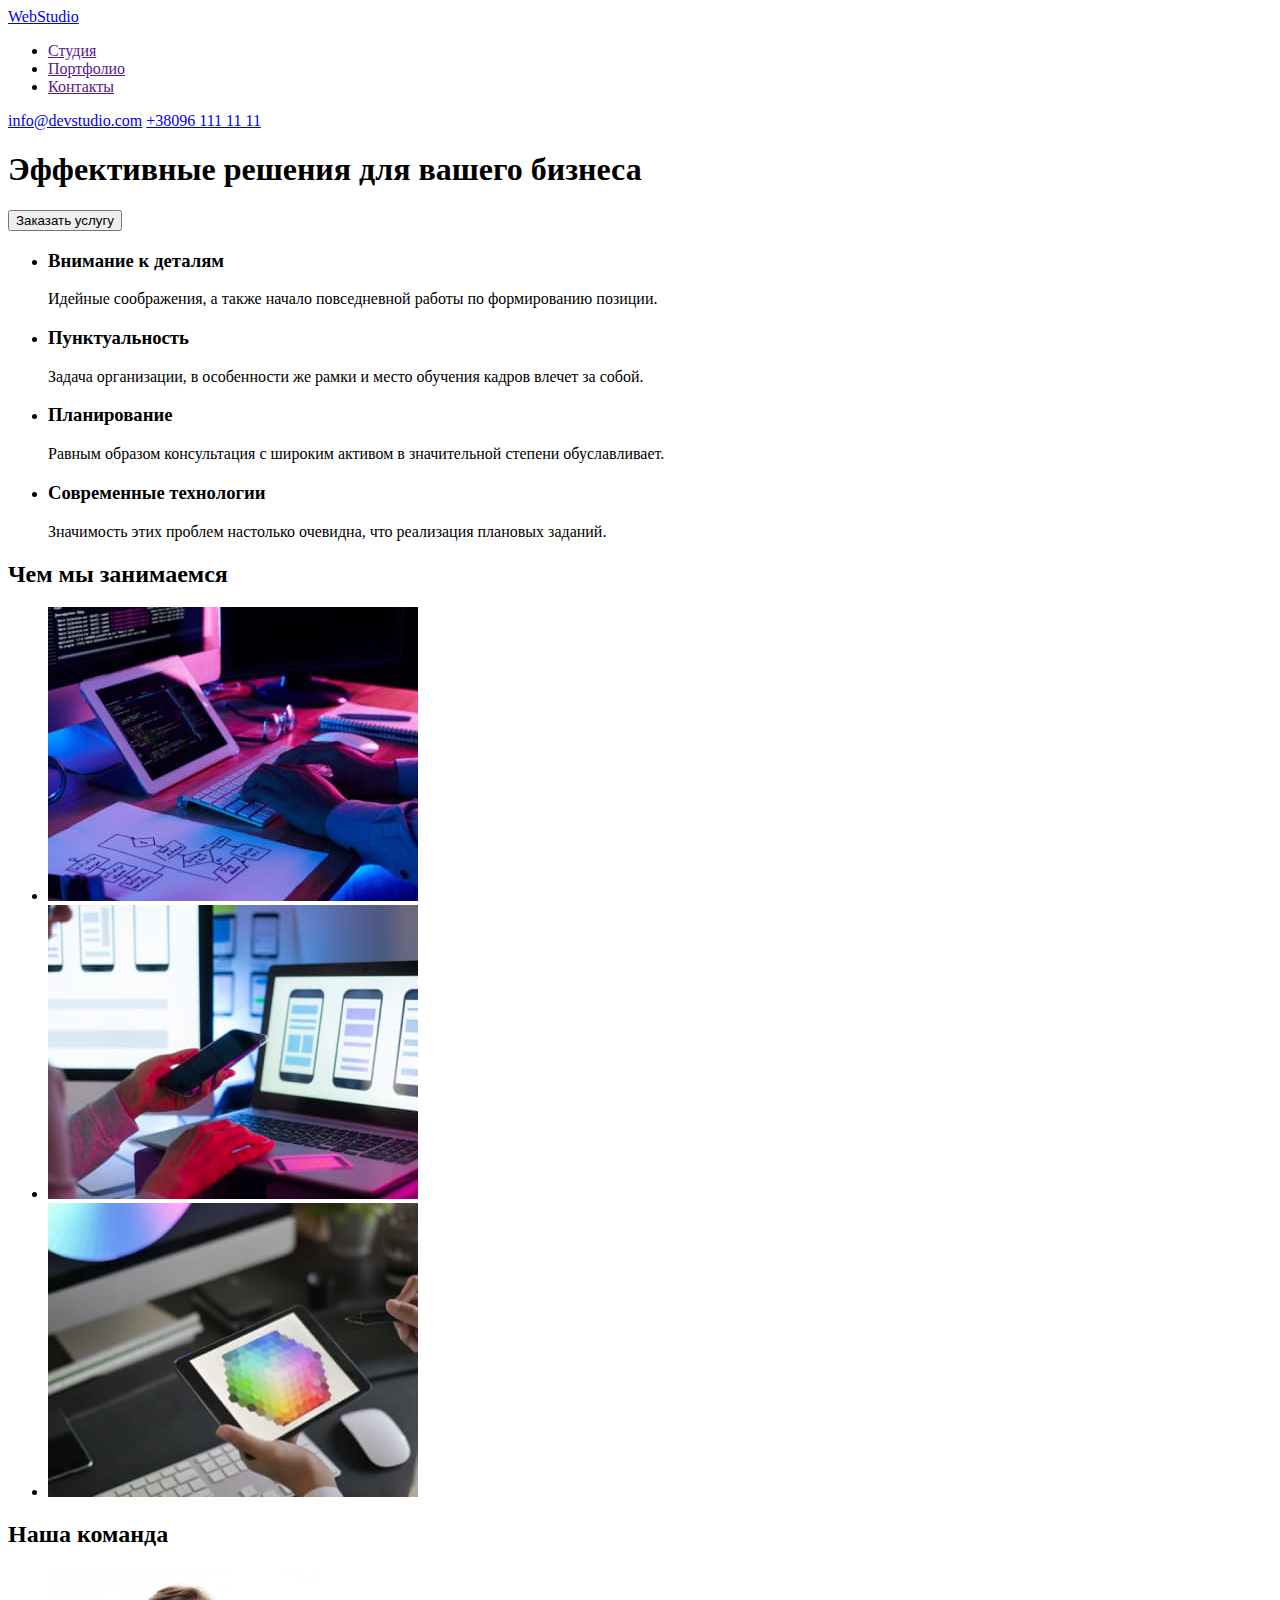
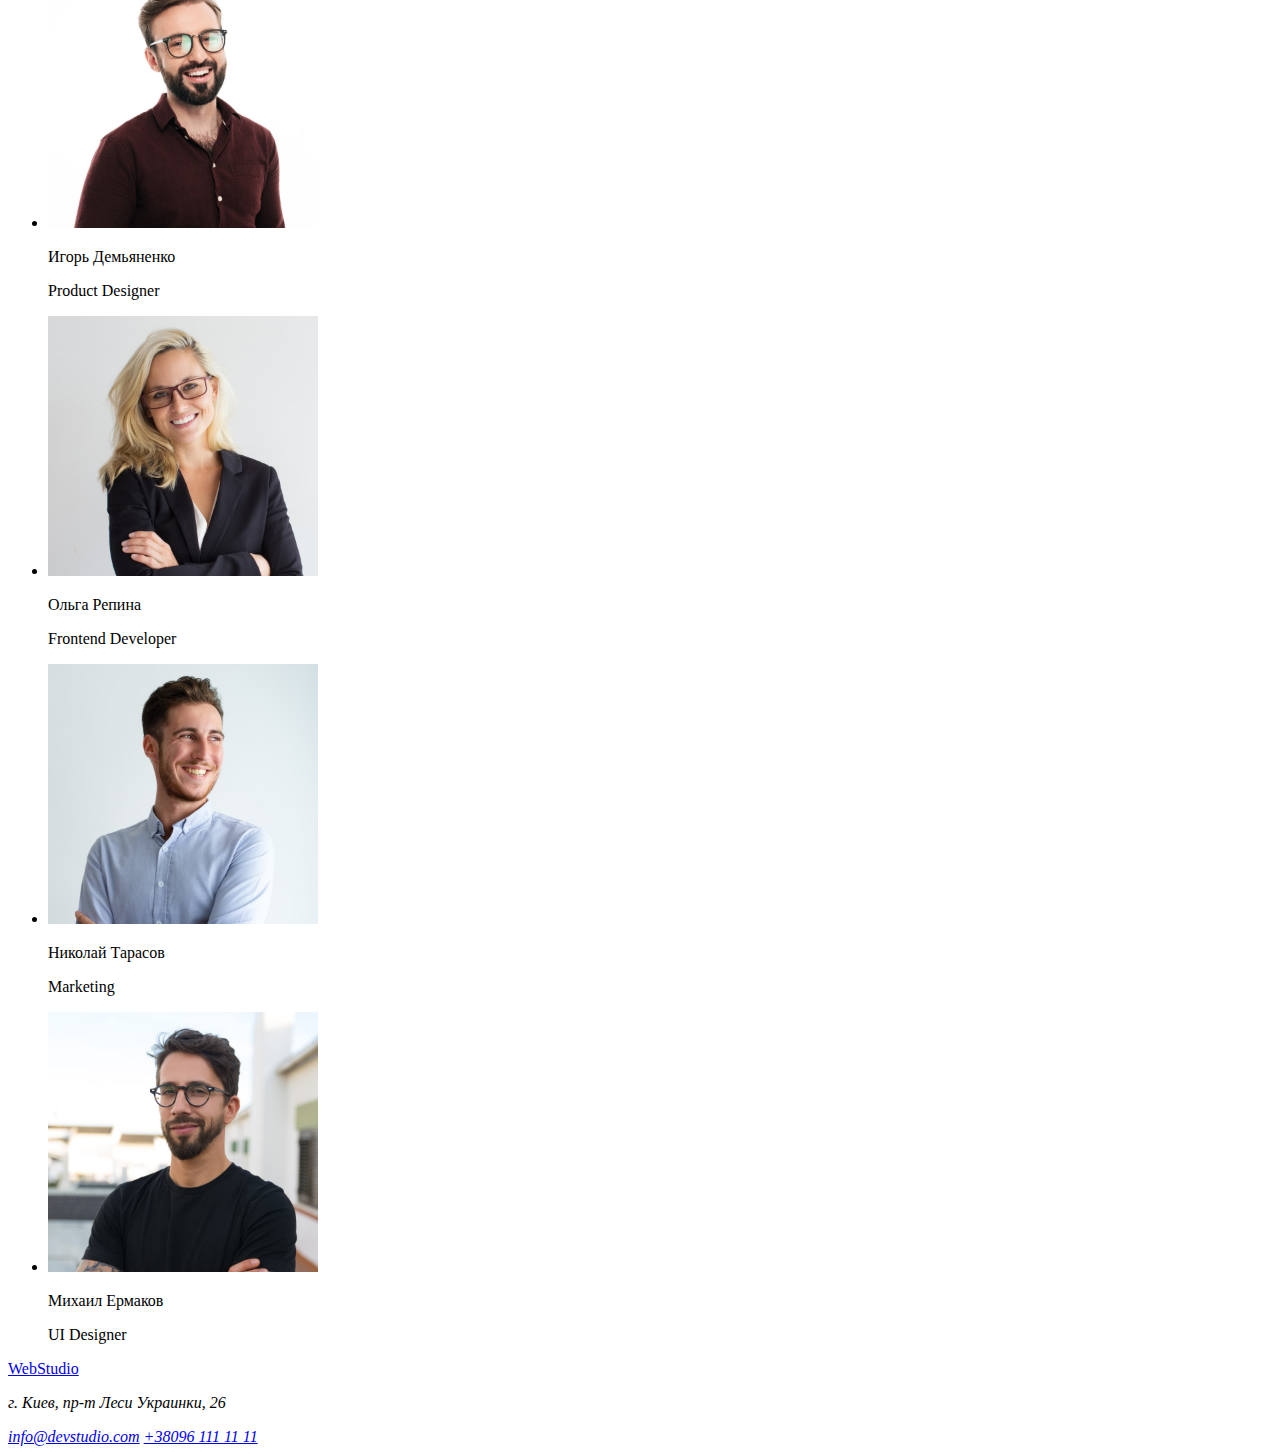
==== index.html @ dff49c9a "initial" ====
<!DOCTYPE html>
<html lang="ru">
  <head>
    <meta charset="UTF-8" />
    <meta http-equiv="X-UA-Compatible" content="IE=edge" />
    <meta name="viewport" content="width=device-width, initial-scale=1.0" />
    <title>WebStudio</title>
  </head>
  <body>
    <a href="WebStudio">WebStudio</a>
    <nav>
      <ul>
        <li><a href="">Студия</a></li>
        <li><a href="">Портфолио</a></li>
        <li><a href="">Контакты</a></li>
      </ul>
    </nav>
    <a href="mailto:info@devstudio.com">info@devstudio.com</a>
    <a href="tel:+380961111111">+38096 111 11 11</a>
    <main>
      <section>
        <h1>Эффективные решения для вашего бизнеса</h1>
        <button>Заказать услугу</button>
      </section>
      <section>
        <ul>
          <li>
            <h3>Внимание к деталям</h3>
            <p>
              Идейные соображения, а также начало повседневной работы по
              формированию позиции.
            </p>
          </li>
          <li>
            <h3>Пунктуальность</h3>
            <p>
              Задача организации, в особенности же рамки и место обучения кадров
              влечет за собой.
            </p>
          </li>
          <li>
            <h3>Планирование</h3>
            <p>
              Равным образом консультация с широким активом в значительной
              степени обуславливает.
            </p>
          </li>
          <li>
            <h3>Современные технологии</h3>
            <p>
              Значимость этих проблем настолько очевидна, что реализация
              плановых заданий.
            </p>
          </li>
        </ul>
      </section>
      <section>
        <h2>Чем мы занимаемся</h2>
        <ul>
          <li><img src="images/box_1.jpg" alt="code" width="370" /></li>
          <li><img src="images/box_2.jpg" alt="code" width="370" /></li>
          <li><img src="images/box_3.jpg" alt="code" width="370" /></li>
        </ul>
      </section>
      <section>
        <h2>Наша команда</h2>
        <ul>
          <li>
            <img src="images/team_1.jpg" alt="Игорь Демьяненко" width="270" />
            <p>Игорь Демьяненко</p>
            <p>Product Designer</p>
          </li>
          <li>
            <img src="images/team_2.jpg" alt="Ольга Репина" width="270" />
            <p>Ольга Репина</p>
            <p>Frontend Developer</p>
          </li>
          <li>
            <img src="images/team_3.jpg" alt="Николай Тарасов" width="270" />
            <p>Николай Тарасов</p>
            <p>Marketing</p>
          </li>
          <li>
            <img src="images/team_4.jpg" alt="Михаил Ермаков" width="270" />
            <p>Михаил Ермаков</p>
            <p>UI Designer</p>
          </li>
        </ul>
      </section>
    </main>
    <footer>
      <a href="WebStudio">WebStudio</a>
      <address>
        <p>г. Киев, пр-т Леси Украинки, 26</p>
        <a href="mailto:info@devstudio.com">info@devstudio.com</a>
        <a href="tel:+380961111111">+38096 111 11 11</a>
      </address>
    </footer>
  </body>
</html>
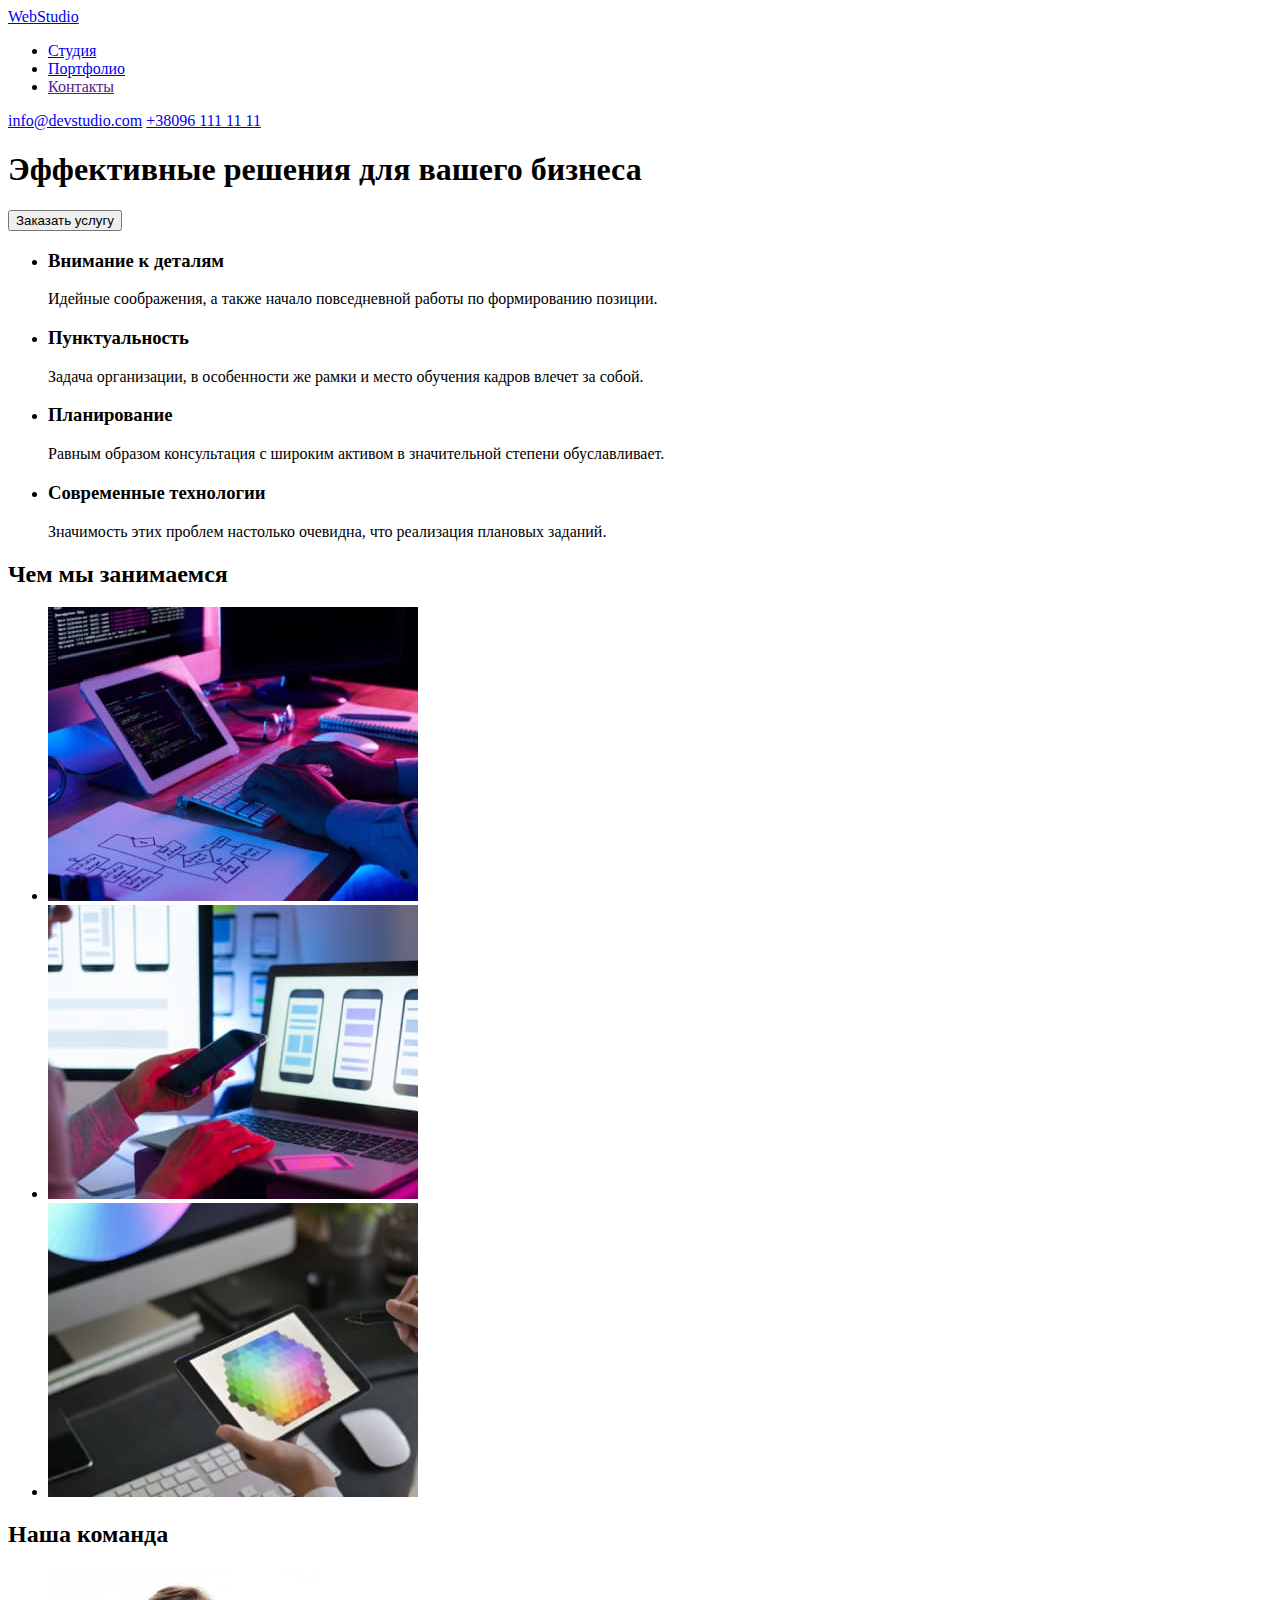
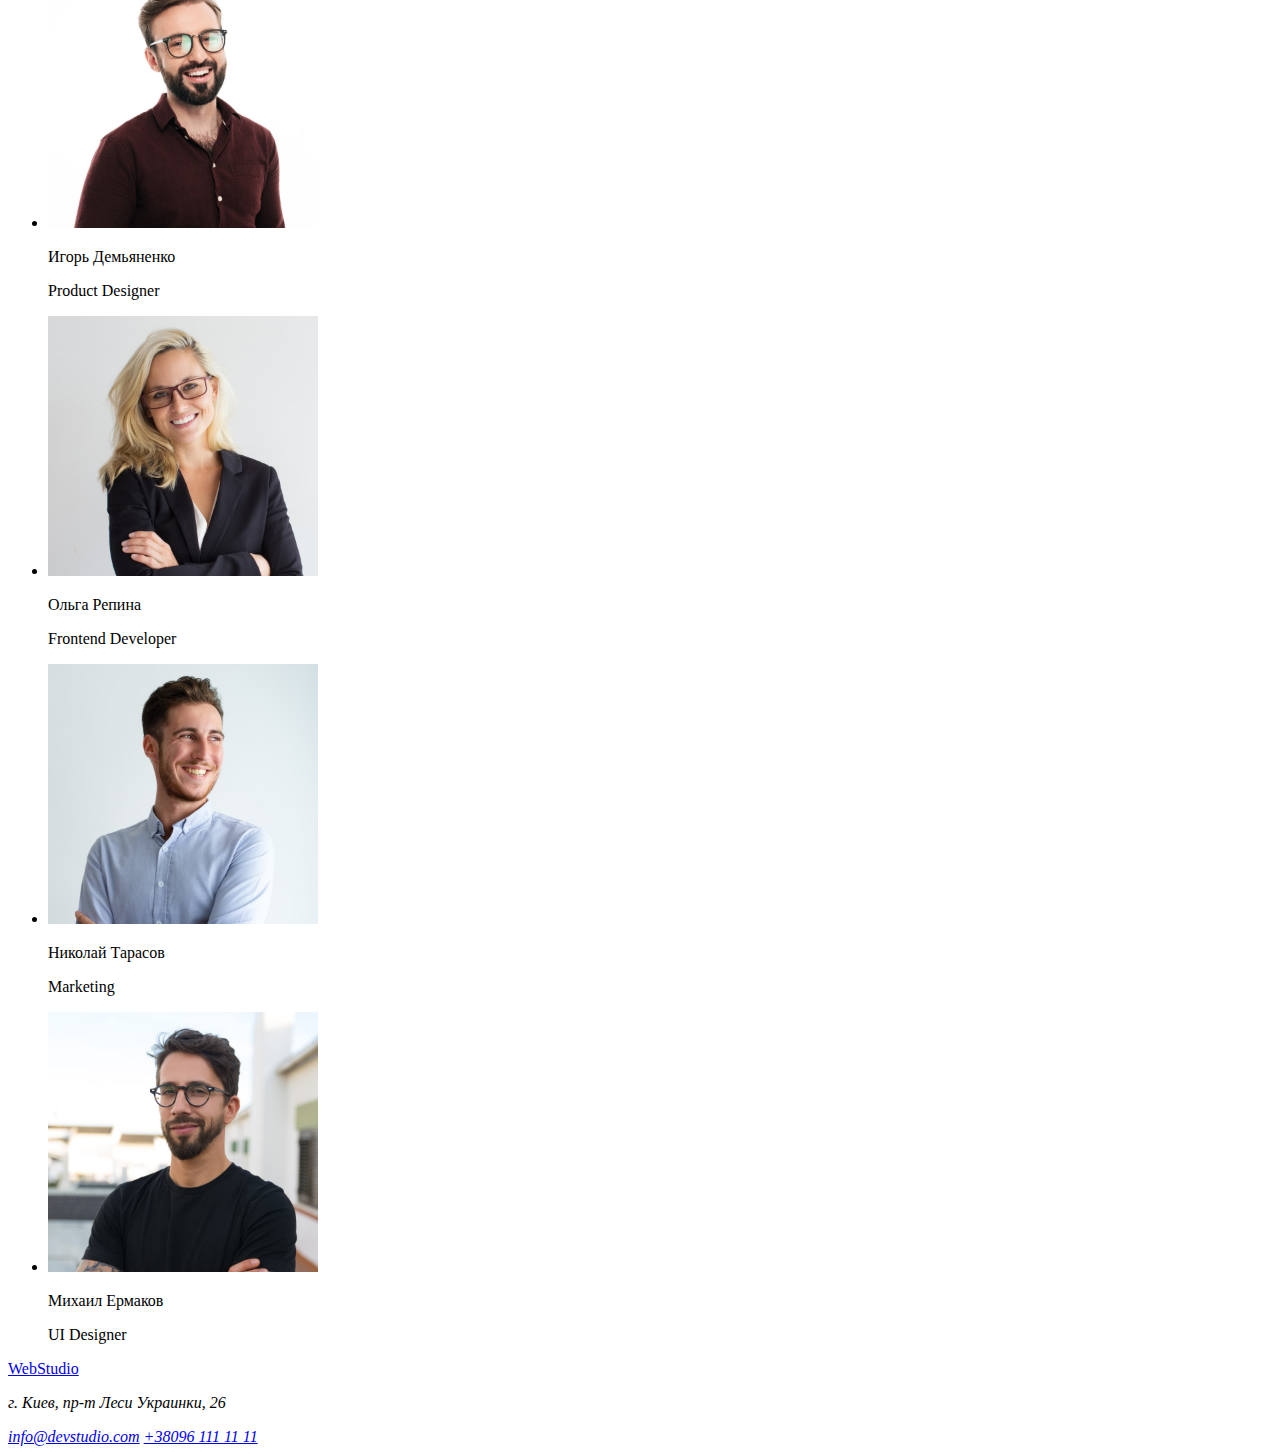
==== commit e048699f: "layout" ====
--- a/index.html
+++ b/index.html
@@ -5,13 +5,14 @@
     <meta http-equiv="X-UA-Compatible" content="IE=edge" />
     <meta name="viewport" content="width=device-width, initial-scale=1.0" />
     <title>WebStudio</title>
+    <link rel="stylesheet" href="./css/styles.css" />
   </head>
   <body>
-    <a href="WebStudio">WebStudio</a>
+    <a href="./index.html">WebStudio</a>
     <nav>
       <ul>
-        <li><a href="">Студия</a></li>
-        <li><a href="">Портфолио</a></li>
+        <li><a href="./index.html">Студия</a></li>
+        <li><a href="/.portfolio.html">Портфолио</a></li>
         <li><a href="">Контакты</a></li>
       </ul>
     </nav>
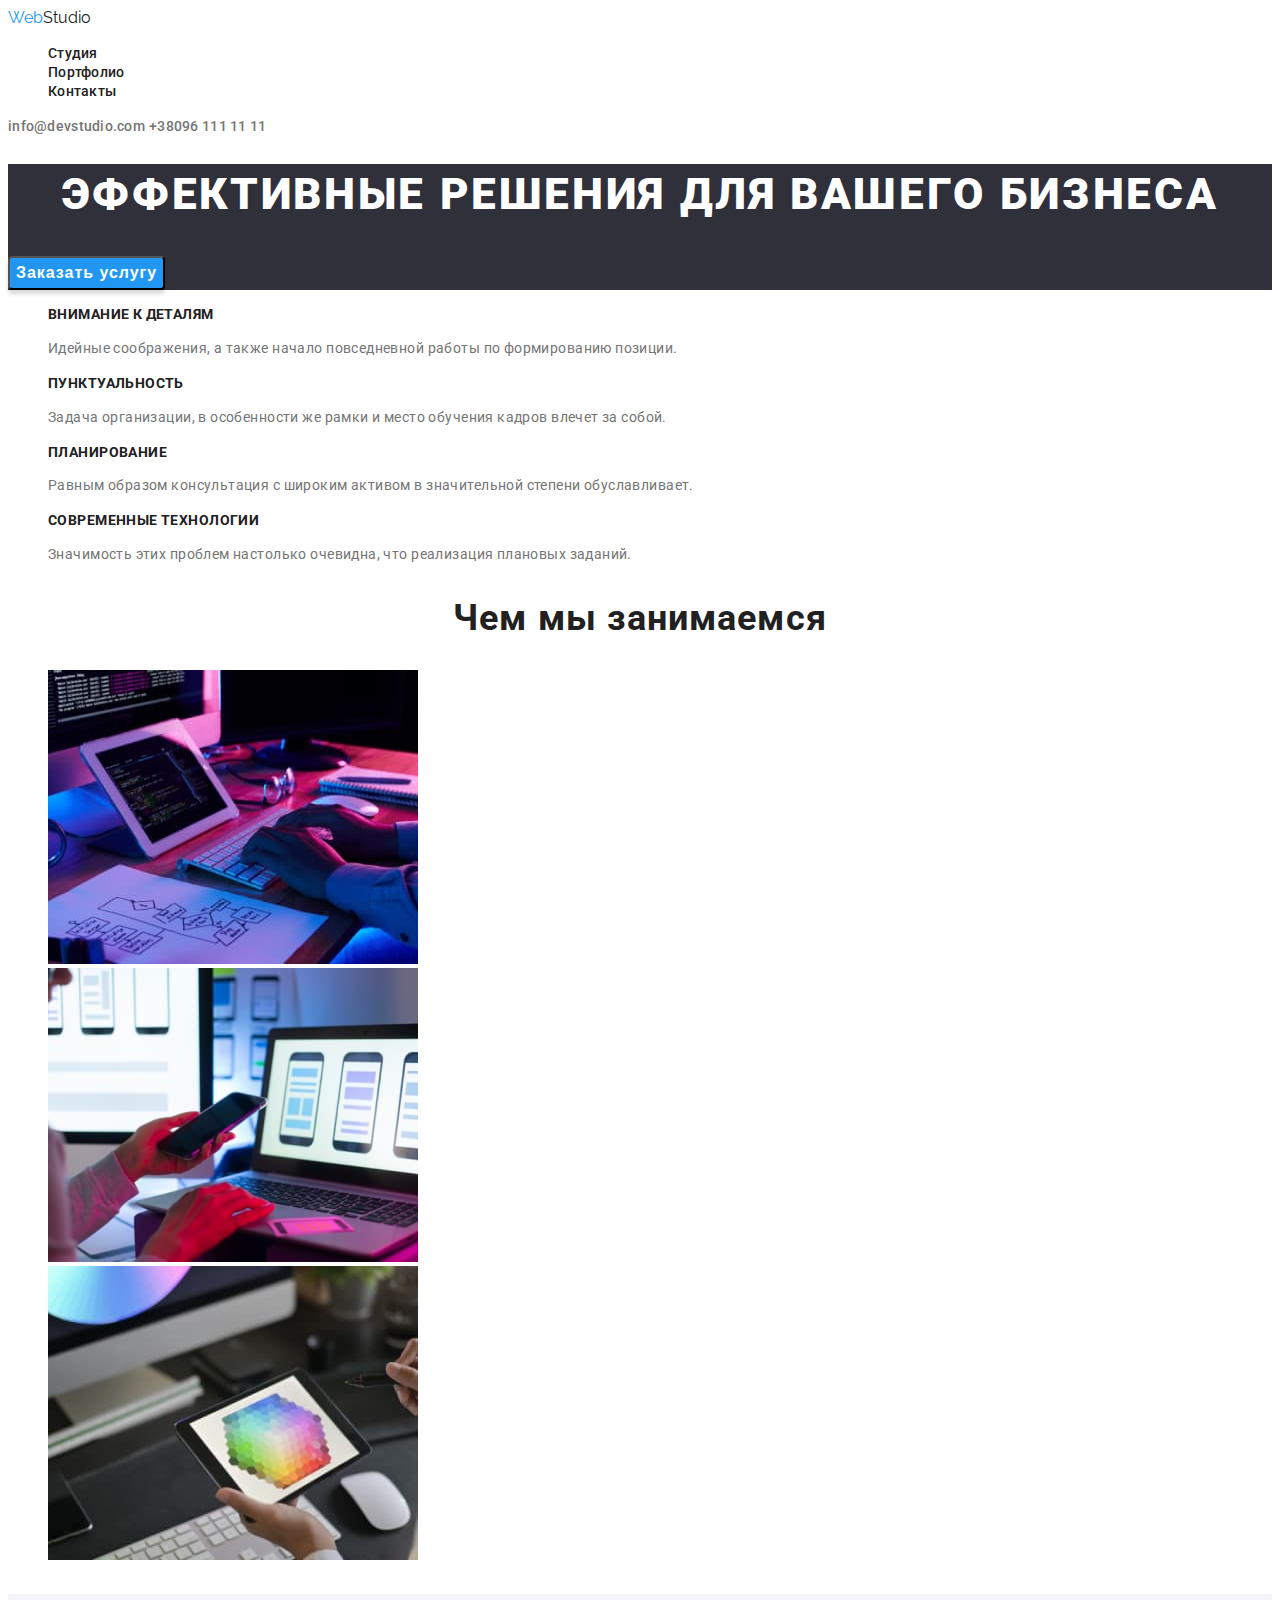
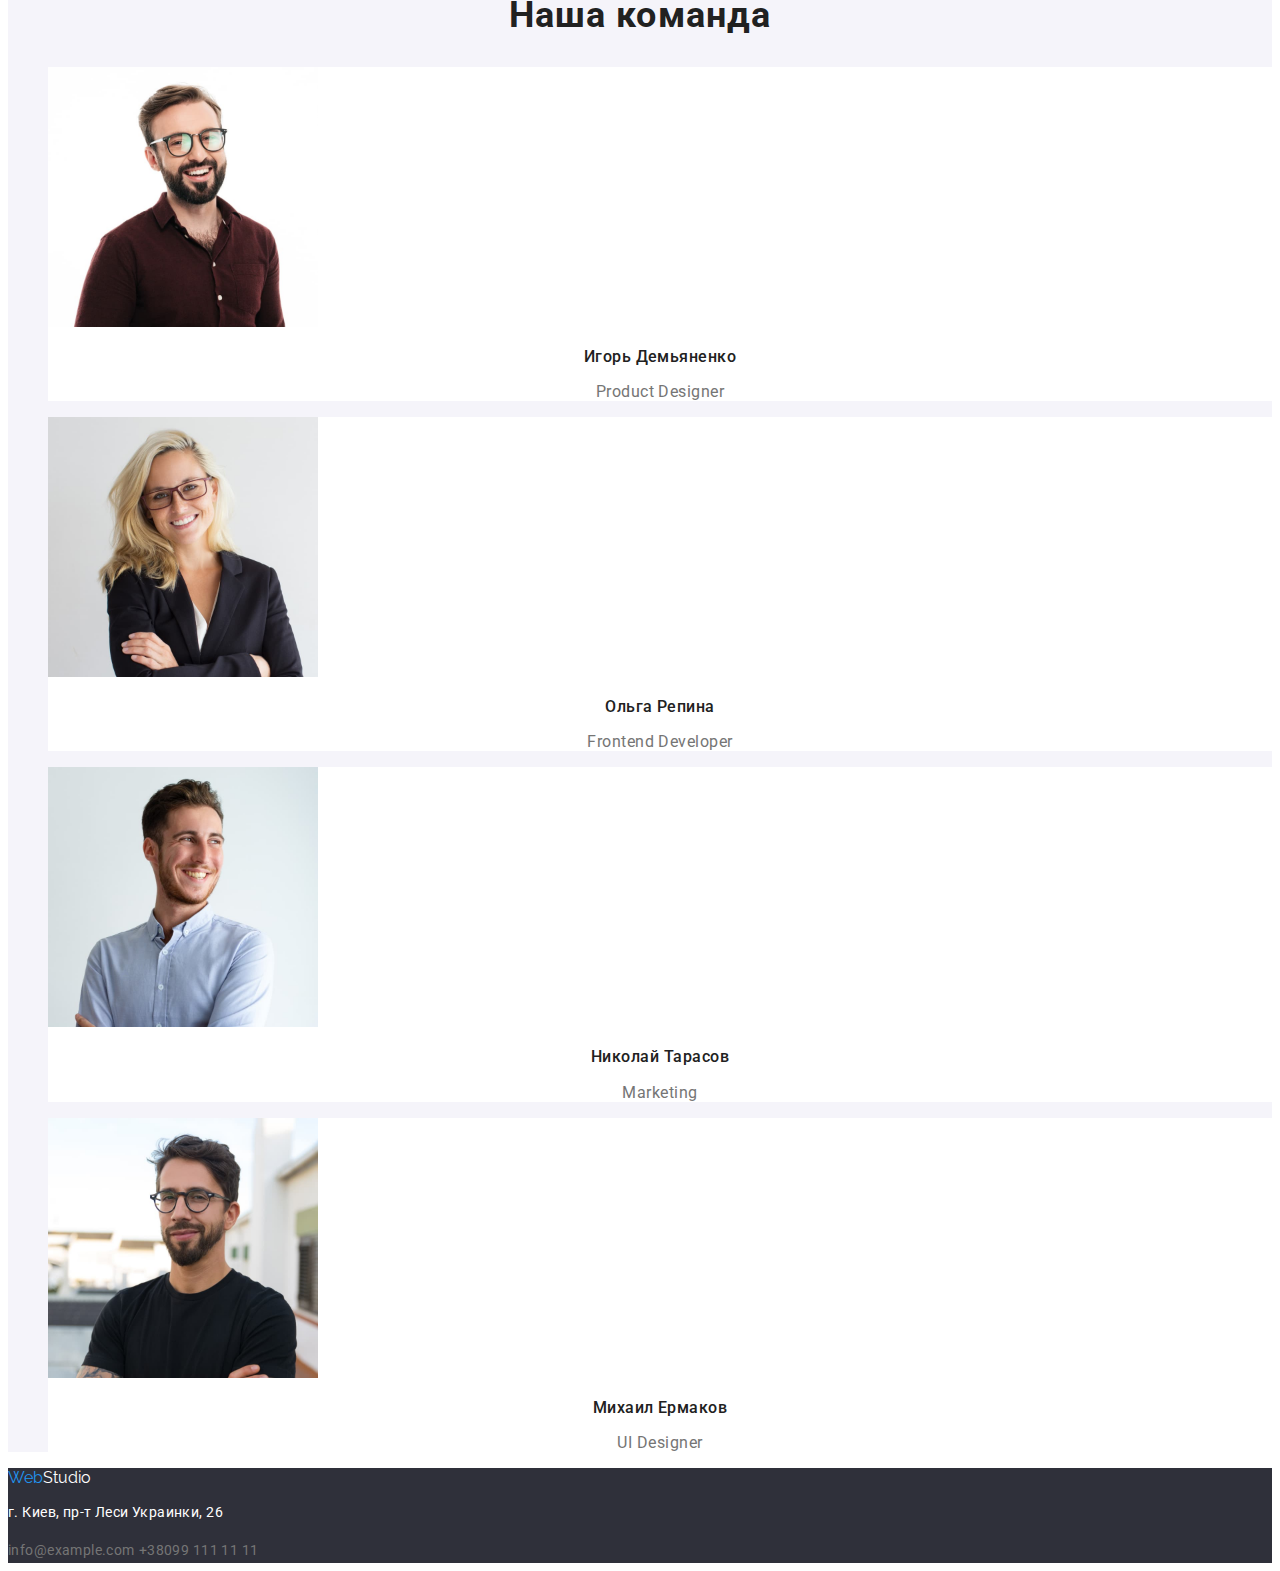
==== commit 8d3e9483: "first commit" ====
--- a/index.html
+++ b/index.html
@@ -6,55 +6,66 @@
     <meta name="viewport" content="width=device-width, initial-scale=1.0" />
     <title>WebStudio</title>
     <link rel="stylesheet" href="./css/styles.css" />
+    <link rel="preconnect" href="https://fonts.googleapis.com" />
+    <link rel="preconnect" href="https://fonts.gstatic.com" crossorigin />
+    <link
+      href="https://fonts.googleapis.com/css2?family=Raleway:wght@700&family=Roboto:wght@400;500;700;900&display=swap"
+      rel="stylesheet"
+    />
   </head>
   <body>
-    <a href="./index.html">WebStudio</a>
+    <a href="./index.html" class="logo"> <span class="web">Web</span>Studio</a>
     <nav>
       <ul>
-        <li><a href="./index.html">Студия</a></li>
-        <li><a href="/.portfolio.html">Портфолио</a></li>
-        <li><a href="">Контакты</a></li>
+        <li><a href="./index.html" class="header-link">Студия</a></li>
+        <li>
+          <a href="./portfolio.html" class="header-link">Портфолио</a>
+        </li>
+        <li><a href="" class="header-link">Контакты </a></li>
       </ul>
     </nav>
-    <a href="mailto:info@devstudio.com">info@devstudio.com</a>
-    <a href="tel:+380961111111">+38096 111 11 11</a>
+    <a href="mailto:info@devstudio.com" class="mail-tel">info@devstudio.com</a>
+    <a href="tel:+380961111111" class="mail-tel">+38096 111 11 11</a>
     <main>
-      <section>
-        <h1>Эффективные решения для вашего бизнеса</h1>
-        <button>Заказать услугу</button>
+      <!--main-section/-->
+      <section class="main-section">
+        <h1 class="solutions">Эффективные решения для вашего бизнеса</h1>
+        <button class="main-button">Заказать услугу</button>
       </section>
-      <section>
+      <!--our-benefits-section-->
+      <section class="our-benefits-section">
         <ul>
           <li>
-            <h3>Внимание к деталям</h3>
-            <p>
+            <h3 class="benefits">Внимание к деталям</h3>
+            <p class="benefits-text">
               Идейные соображения, а также начало повседневной работы по
               формированию позиции.
             </p>
           </li>
           <li>
-            <h3>Пунктуальность</h3>
-            <p>
+            <h3 class="benefits">Пунктуальность</h3>
+            <p class="benefits-text">
               Задача организации, в особенности же рамки и место обучения кадров
               влечет за собой.
             </p>
           </li>
           <li>
-            <h3>Планирование</h3>
-            <p>
+            <h3 class="benefits">Планирование</h3>
+            <p class="benefits-text">
               Равным образом консультация с широким активом в значительной
               степени обуславливает.
             </p>
           </li>
           <li>
-            <h3>Современные технологии</h3>
-            <p>
+            <h3 class="benefits">Современные технологии</h3>
+            <p class="benefits-text">
               Значимость этих проблем настолько очевидна, что реализация
               плановых заданий.
             </p>
           </li>
         </ul>
       </section>
+      <!--activity-section-->
       <section>
         <h2>Чем мы занимаемся</h2>
         <ul>
@@ -63,38 +74,43 @@
           <li><img src="images/box_3.jpg" alt="code" width="370" /></li>
         </ul>
       </section>
-      <section>
+      <!--our-team-section-->
+      <section class="our-team-section">
         <h2>Наша команда</h2>
         <ul>
-          <li>
+          <li class="team-member-container">
             <img src="images/team_1.jpg" alt="Игорь Демьяненко" width="270" />
-            <p>Игорь Демьяненко</p>
-            <p>Product Designer</p>
+            <p class="team-member">Игорь Демьяненко</p>
+            <p class="team-member-position">Product Designer</p>
           </li>
-          <li>
+          <li class="team-member-container">
             <img src="images/team_2.jpg" alt="Ольга Репина" width="270" />
-            <p>Ольга Репина</p>
-            <p>Frontend Developer</p>
+            <p class="team-member">Ольга Репина</p>
+            <p class="team-member-position">Frontend Developer</p>
           </li>
-          <li>
+          <li class="team-member-container">
             <img src="images/team_3.jpg" alt="Николай Тарасов" width="270" />
-            <p>Николай Тарасов</p>
-            <p>Marketing</p>
+            <p class="team-member">Николай Тарасов</p>
+            <p class="team-member-position">Marketing</p>
           </li>
-          <li>
+          <li class="team-member-container">
             <img src="images/team_4.jpg" alt="Михаил Ермаков" width="270" />
-            <p>Михаил Ермаков</p>
-            <p>UI Designer</p>
+            <p class="team-member">Михаил Ермаков</p>
+            <p class="team-member-position">UI Designer</p>
           </li>
         </ul>
       </section>
     </main>
-    <footer>
-      <a href="WebStudio">WebStudio</a>
+    <footer class="footer-container">
+      <a href="WebStudio" class="logo"
+        ><span class="web">Web</span><span class="web-footer">Studio</span></a
+      >
       <address>
-        <p>г. Киев, пр-т Леси Украинки, 26</p>
-        <a href="mailto:info@devstudio.com">info@devstudio.com</a>
-        <a href="tel:+380961111111">+38096 111 11 11</a>
+        <p class="address">г. Киев, пр-т Леси Украинки, 26</p>
+        <a href="mailto:info@example.com" class="footer-mail"
+          >info@example.com</a
+        >
+        <a href="tel:+380991111111" class="footer-tel">+38099 111 11 11</a>
       </address>
     </footer>
   </body>
--- a/css/styles.css
+++ b/css/styles.css
@@ -0,0 +1,243 @@
+:root {
+  --primary-text-color: #212121;
+  --title-text-color: #212121;
+  --p-text-color: #757575;
+  --accent-color: #2196f3;
+  --main-letter-spacing: 0.03em;
+}
+
+body {
+  font-family: "Raleway", sans-serif;
+  font-family: "Roboto", sans-serif;
+}
+
+ul {
+  list-style: none;
+}
+
+h2 {
+  color: var(--title-text-color);
+  font-weight: 700;
+  font-size: 36px;
+  line-height: 1.2;
+  text-align: center;
+  letter-spacing: var(--main-letter-spacing);
+}
+
+/*logo*/
+
+.logo {
+  font-family: "Raleway", sans-serif;
+  color: var(--primary-text-color);
+  text-decoration: none;
+}
+
+.web {
+  color: var(--accent-color);
+}
+
+/*site-nav*/
+
+.header-link {
+  color: #212121;
+  text-decoration: none;
+  font-weight: 500;
+  font-size: 14px;
+  line-height: 1.1;
+  letter-spacing: 0.02em;
+}
+.header-link:hover,
+.header-link:focus {
+  color: var(--accent-color);
+}
+.mail-tel {
+  color: var(--p-text-color);
+  text-decoration: none;
+  font-weight: 500;
+  font-size: 14px;
+  line-height: 1.1;
+  letter-spacing: 0.02em;
+}
+
+.mail-tel:hover,
+.mail-tel:focus {
+  color: var(--accent-color);
+}
+
+/*main-section*/
+
+.main-section {
+  background: #2f303a;
+}
+
+.solutions {
+  color: #ffffff;
+  font-weight: 900;
+  font-size: 44px;
+  line-height: 1.4;
+  text-align: center;
+  letter-spacing: 0.06em;
+  text-transform: uppercase;
+}
+
+.main-button {
+  color: #ffffff;
+  background-color: #2196f3;
+  font-weight: 700;
+  font-size: 16px;
+  line-height: 1.8;
+  display: flex;
+  align-items: center;
+  text-align: center;
+  letter-spacing: 0.06em;
+  box-shadow: 0px 4px 4px rgba(0, 0, 0, 0.15);
+  border-radius: 4px;
+  cursor: pointer;
+}
+/*our-benefits-section*/
+
+.our-benefits-section {
+}
+
+.benefits {
+  color: var(--primary-text-color);
+  font-weight: 700;
+  font-size: 14px;
+  line-height: 1.2;
+  letter-spacing: var(--main-letter-spacing);
+  text-transform: uppercase;
+}
+
+.benefits-text {
+  color: var(--p-text-color);
+  font-weight: 400;
+  font-size: 14px;
+  line-height: 1.7;
+  letter-spacing: var(--main-letter-spacing);
+}
+/*activity-section*/
+
+/*our-team-section*/
+
+.our-team-section {
+  background: #f5f4fa;
+}
+
+.team-member-container {
+  background: #ffffff;
+}
+
+.team-member {
+  color: var(--primary-text-color);
+  font-weight: 500;
+  font-size: 16px;
+  line-height: 1.2;
+  text-align: center;
+  letter-spacing: var(--main-letter-spacing);
+}
+
+.team-member-position {
+  color: var(--p-text-color);
+  font-weight: 400;
+  font-size: 16px;
+  line-height: 1.2;
+  text-align: center;
+  letter-spacing: var(--main-letter-spacing);
+}
+/*footer-section*/
+
+.footer-container {
+  background: #2f303a;
+}
+
+.web-footer {
+  color: #ffffff;
+}
+.address {
+  color: #ffffff;
+  font-style: normal;
+  font-weight: 400;
+  font-size: 14px;
+  line-height: 1.7;
+  letter-spacing: var(--main-letter-spacing);
+  text-decoration: none;
+}
+.footer-tel {
+  color: var(--p-text-color);
+  text-decoration: none;
+  font-style: normal;
+  font-weight: 400;
+  font-size: 14px;
+  line-height: 1.7;
+  letter-spacing: var(--main-letter-spacing);
+}
+
+.footer-mail {
+  color: var(--p-text-color);
+  font-style: normal;
+  text-decoration: none;
+  font-weight: 400;
+  font-size: 14px;
+  line-height: 1.7;
+  letter-spacing: var(--main-letter-spacing);
+}
+
+/*portfolio-page*/
+
+.visually-hidden {
+  position: absolute;
+  clip: rect(0 0 0 0);
+  width: 1px;
+  height: 1px;
+  margin: -1px;
+}
+
+/*buttons in portfolio page*/
+
+.button {
+  cursor: pointer;
+  color: var(--primary-text-color);
+  font-family: "Roboto";
+  font-weight: 500;
+  font-size: 16px;
+  line-height: 1.6;
+  letter-spacing: var(--main-letter-spacing);
+  background: #f5f4fa;
+  border-radius: 4px;
+  box-sizing: border-box;
+}
+
+.button:active {
+  background: #f5f4fa;
+  border: 1px solid #000000;
+  box-sizing: border-box;
+  box-shadow: 0px 4px 4px rgba(0, 0, 0, 0.25);
+  border-radius: 4px;
+}
+
+.button:hover,
+.button:focus {
+  color: #ffffff;
+  background: var(--accent-color);
+}
+.portfolio-item {
+  font-style: normal;
+  font-weight: 700;
+  font-size: 18px;
+  line-height: 2;
+  letter-spacing: 0.06em;
+}
+
+.portfolio-item-description {
+  color: var(--p-text-color);
+  font-style: normal;
+  font-weight: 400;
+  font-size: 16px;
+  line-height: 1.8;
+  letter-spacing: 0.03em;
+}
+.portfolio-item-container {
+  background: #ffffff;
+  border: 1px solid #eeeeee;
+  box-sizing: border-box;
+}
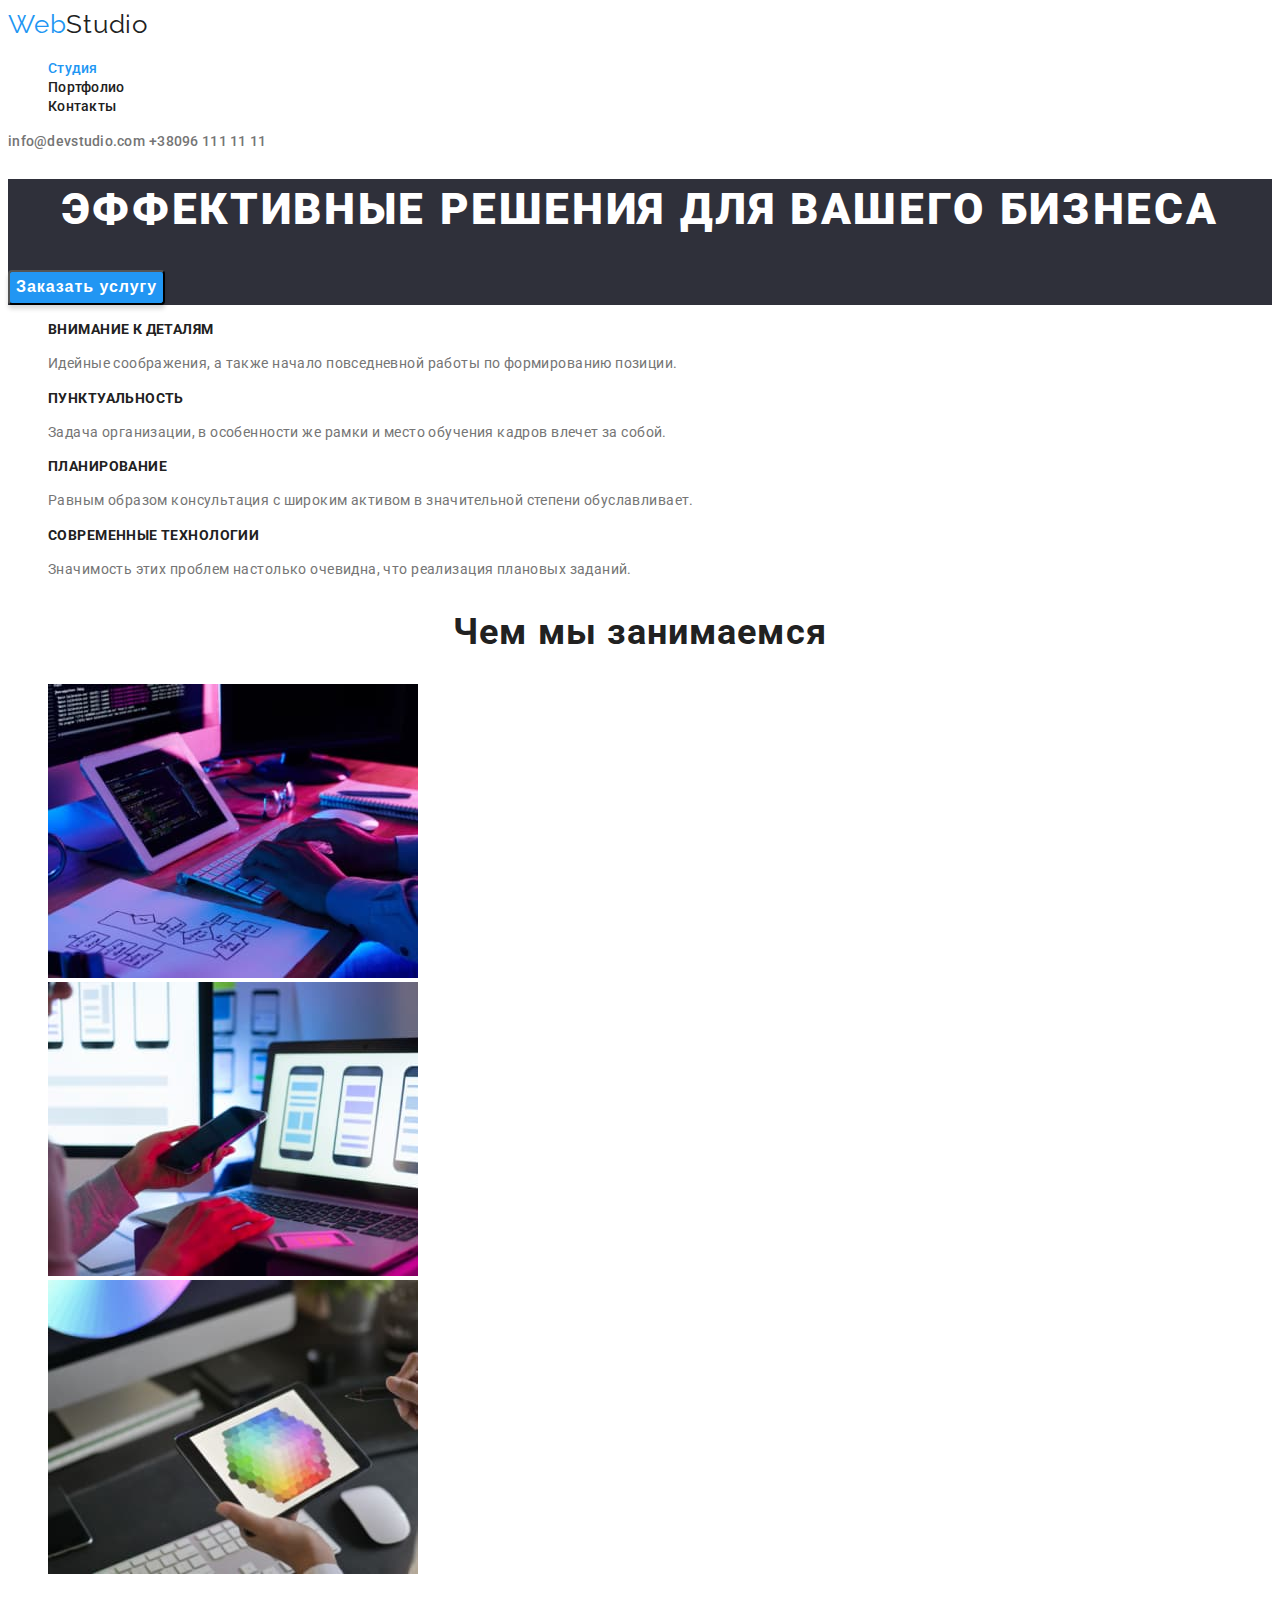
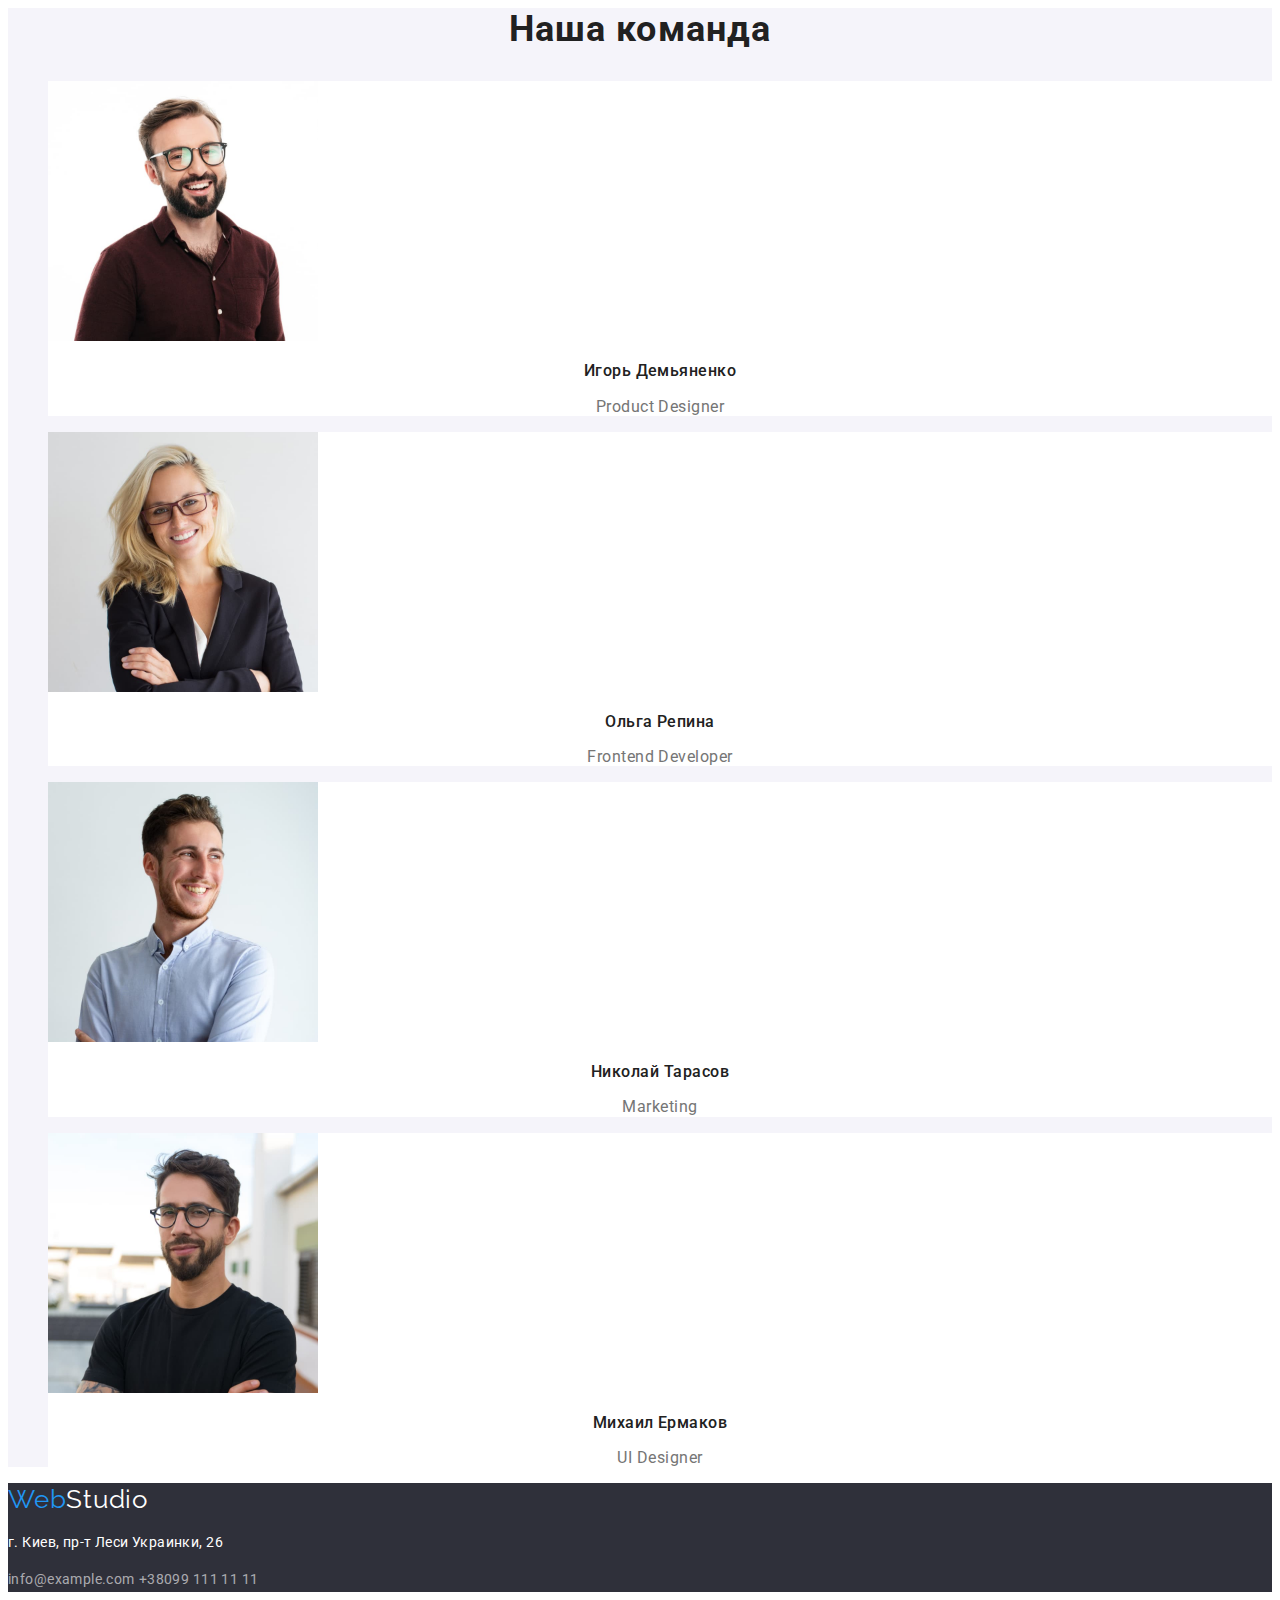
==== commit fc3452d5: "commit-2" ====
--- a/index.html
+++ b/index.html
@@ -17,7 +17,7 @@
     <a href="./index.html" class="logo"> <span class="web">Web</span>Studio</a>
     <nav>
       <ul>
-        <li><a href="./index.html" class="header-link">Студия</a></li>
+        <li><a href="./index.html" class="header-link active">Студия</a></li>
         <li>
           <a href="./portfolio.html" class="header-link">Портфолио</a>
         </li>
@@ -33,7 +33,7 @@
         <button class="main-button">Заказать услугу</button>
       </section>
       <!--our-benefits-section-->
-      <section class="our-benefits-section">
+      <section>
         <ul>
           <li>
             <h3 class="benefits">Внимание к деталям</h3>
--- a/css/styles.css
+++ b/css/styles.css
@@ -3,12 +3,18 @@
   --title-text-color: #212121;
   --p-text-color: #757575;
   --accent-color: #2196f3;
+  --background-color-1: #2f303a;
+  --background-color-2: #f5f4fa;
+  --button-background-color-1: #2196f3;
+  --button-background-color-2: #f5f4fa;
+
   --main-letter-spacing: 0.03em;
 }
 
 body {
   font-family: "Raleway", sans-serif;
   font-family: "Roboto", sans-serif;
+  color: #212121;
 }
 
 ul {
@@ -30,10 +36,17 @@
   font-family: "Raleway", sans-serif;
   color: var(--primary-text-color);
   text-decoration: none;
+  font-size: 26px;
+  line-height: 1.3;
+
+  letter-spacing: 0.03em;
 }
 
 .web {
   color: var(--accent-color);
+  font-size: 26px;
+  line-height: 1.3;
+  letter-spacing: 0.03em;
 }
 
 /*site-nav*/
@@ -64,10 +77,14 @@
   color: var(--accent-color);
 }
 
+.active {
+  color: var(--accent-color);
+}
+
 /*main-section*/
 
 .main-section {
-  background: #2f303a;
+  background: var(--background-color-1);
 }
 
 .solutions {
@@ -82,7 +99,7 @@
 
 .main-button {
   color: #ffffff;
-  background-color: #2196f3;
+  background-color: var(--button-background-color-1);
   font-weight: 700;
   font-size: 16px;
   line-height: 1.8;
@@ -94,11 +111,16 @@
   border-radius: 4px;
   cursor: pointer;
 }
+
+.main-button:hover,
+.main-button:focus {
+  background: -- #188ce8;
+  box-shadow: 0px 4px 4px rgba(0, 0, 0, 0.15);
+  border-radius: 4px;
+}
+
 /*our-benefits-section*/
 
-.our-benefits-section {
-}
-
 .benefits {
   color: var(--primary-text-color);
   font-weight: 700;
@@ -120,7 +142,7 @@
 /*our-team-section*/
 
 .our-team-section {
-  background: #f5f4fa;
+  background: var(--background-color-2);
 }
 
 .team-member-container {
@@ -147,7 +169,7 @@
 /*footer-section*/
 
 .footer-container {
-  background: #2f303a;
+  background: var(--background-color-1);
 }
 
 .web-footer {
@@ -170,6 +192,7 @@
   font-size: 14px;
   line-height: 1.7;
   letter-spacing: var(--main-letter-spacing);
+  color: rgba(255, 255, 255, 0.6);
 }
 
 .footer-mail {
@@ -180,9 +203,10 @@
   font-size: 14px;
   line-height: 1.7;
   letter-spacing: var(--main-letter-spacing);
-}
-
-/*portfolio-page*/
+  color: rgba(255, 255, 255, 0.6);
+}
+
+/*--------------portfolio-page------------------*/
 
 .visually-hidden {
   position: absolute;
@@ -202,14 +226,14 @@
   font-size: 16px;
   line-height: 1.6;
   letter-spacing: var(--main-letter-spacing);
-  background: #f5f4fa;
+  background: var(--button-background-color-2);
   border-radius: 4px;
   box-sizing: border-box;
 }
 
 .button:active {
-  background: #f5f4fa;
-  border: 1px solid #000000;
+  background: var(--button-background-color-2);
+  border: solid 1px;
   box-sizing: border-box;
   box-shadow: 0px 4px 4px rgba(0, 0, 0, 0.25);
   border-radius: 4px;
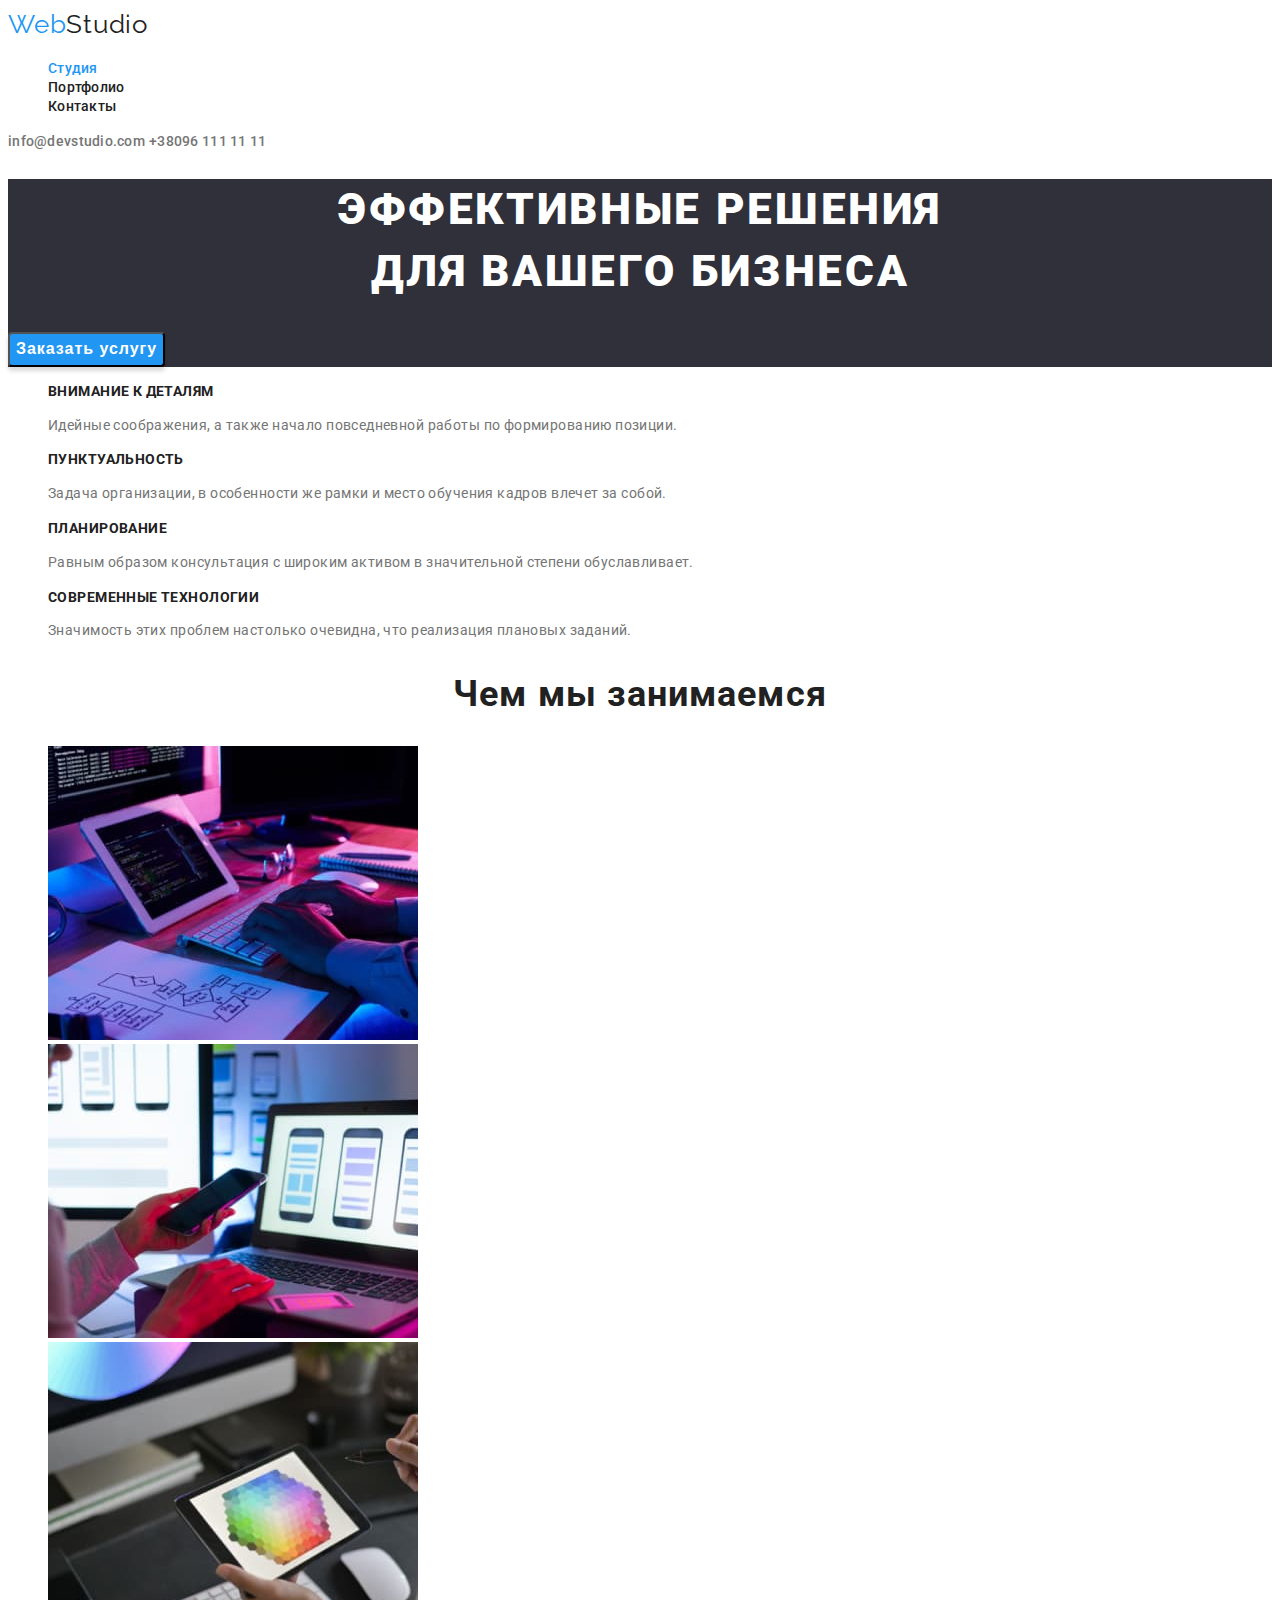
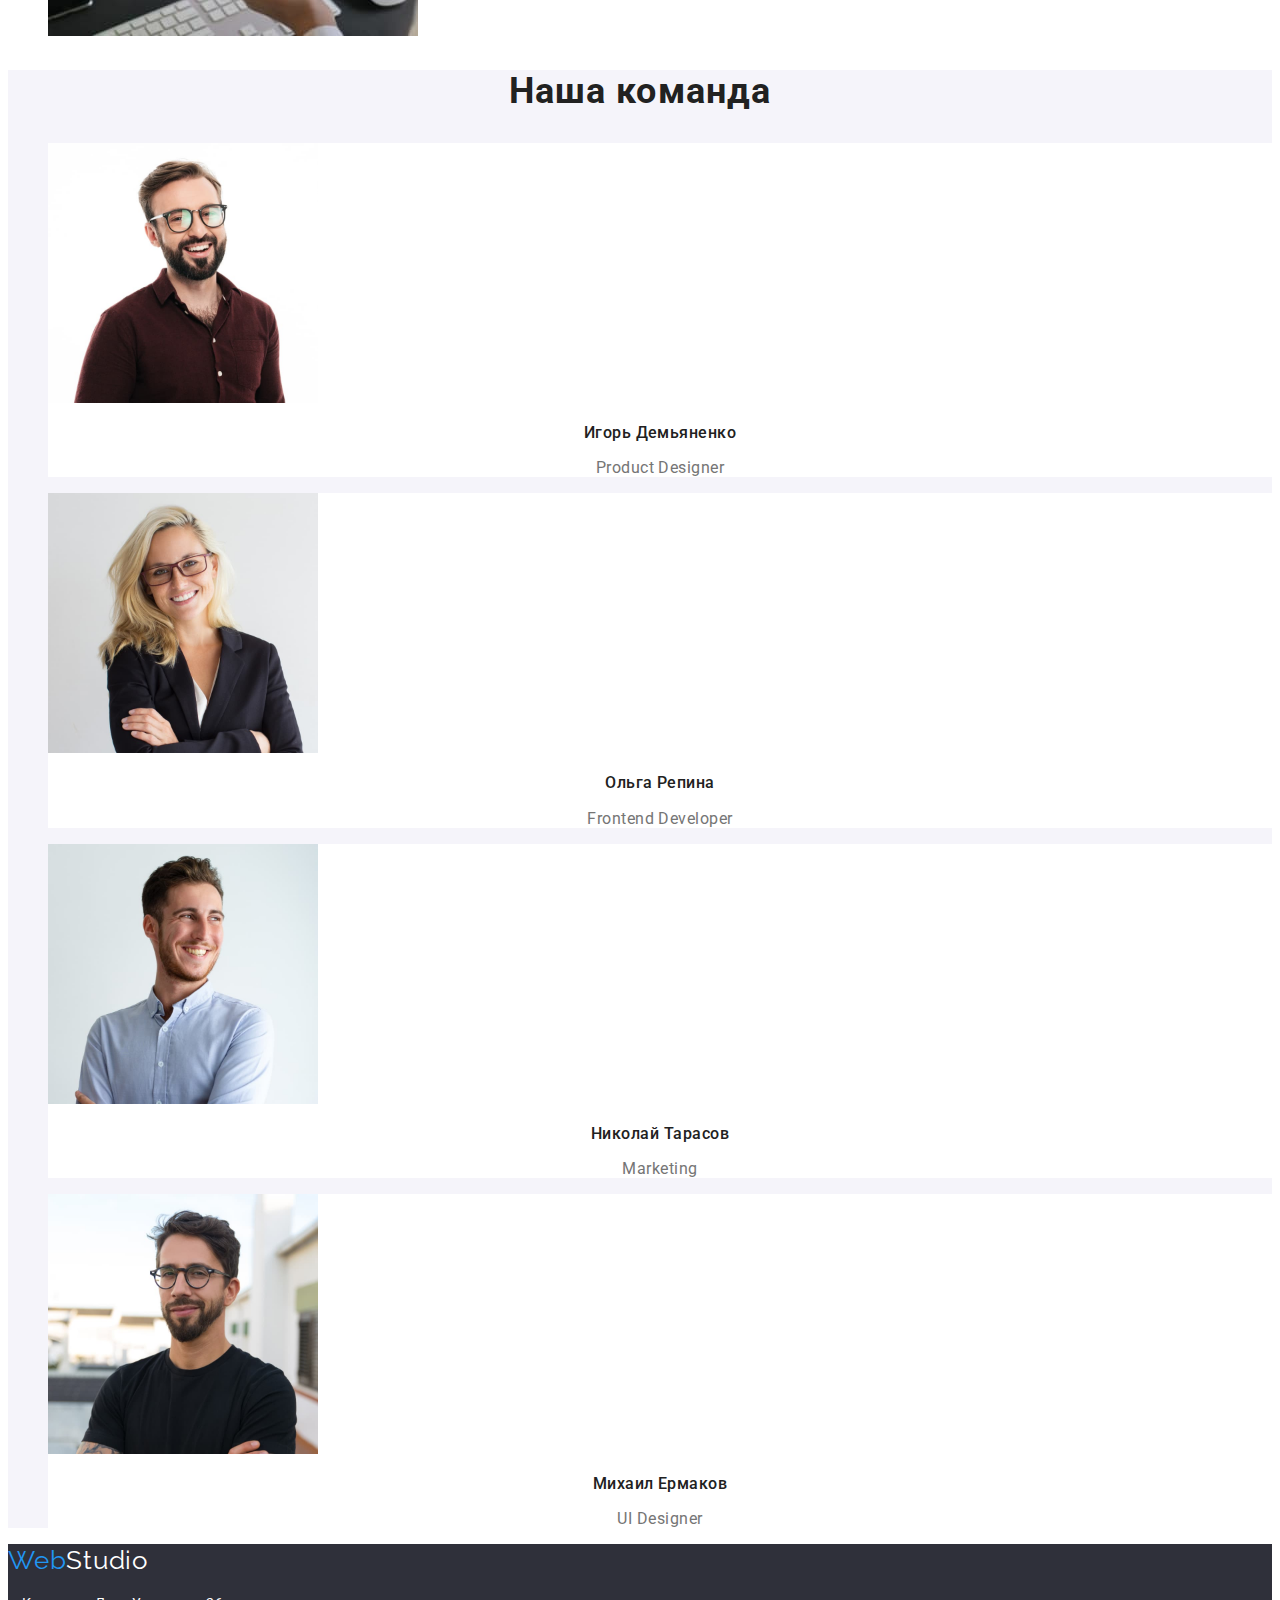
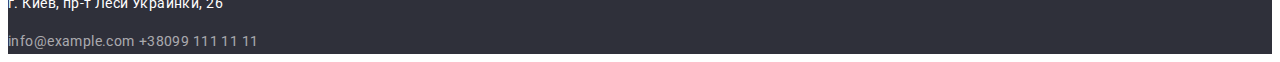
==== commit 9372c812: "commit3" ====
--- a/index.html
+++ b/index.html
@@ -29,7 +29,10 @@
     <main>
       <!--main-section/-->
       <section class="main-section">
-        <h1 class="solutions">Эффективные решения для вашего бизнеса</h1>
+        <h1 class="solutions">
+          Эффективные решения <br />
+          для вашего бизнеса
+        </h1>
         <button class="main-button">Заказать услугу</button>
       </section>
       <!--our-benefits-section-->
--- a/css/styles.css
+++ b/css/styles.css
@@ -85,6 +85,7 @@
 
 .main-section {
   background: var(--background-color-1);
+  text-align: center;
 }
 
 .solutions {
